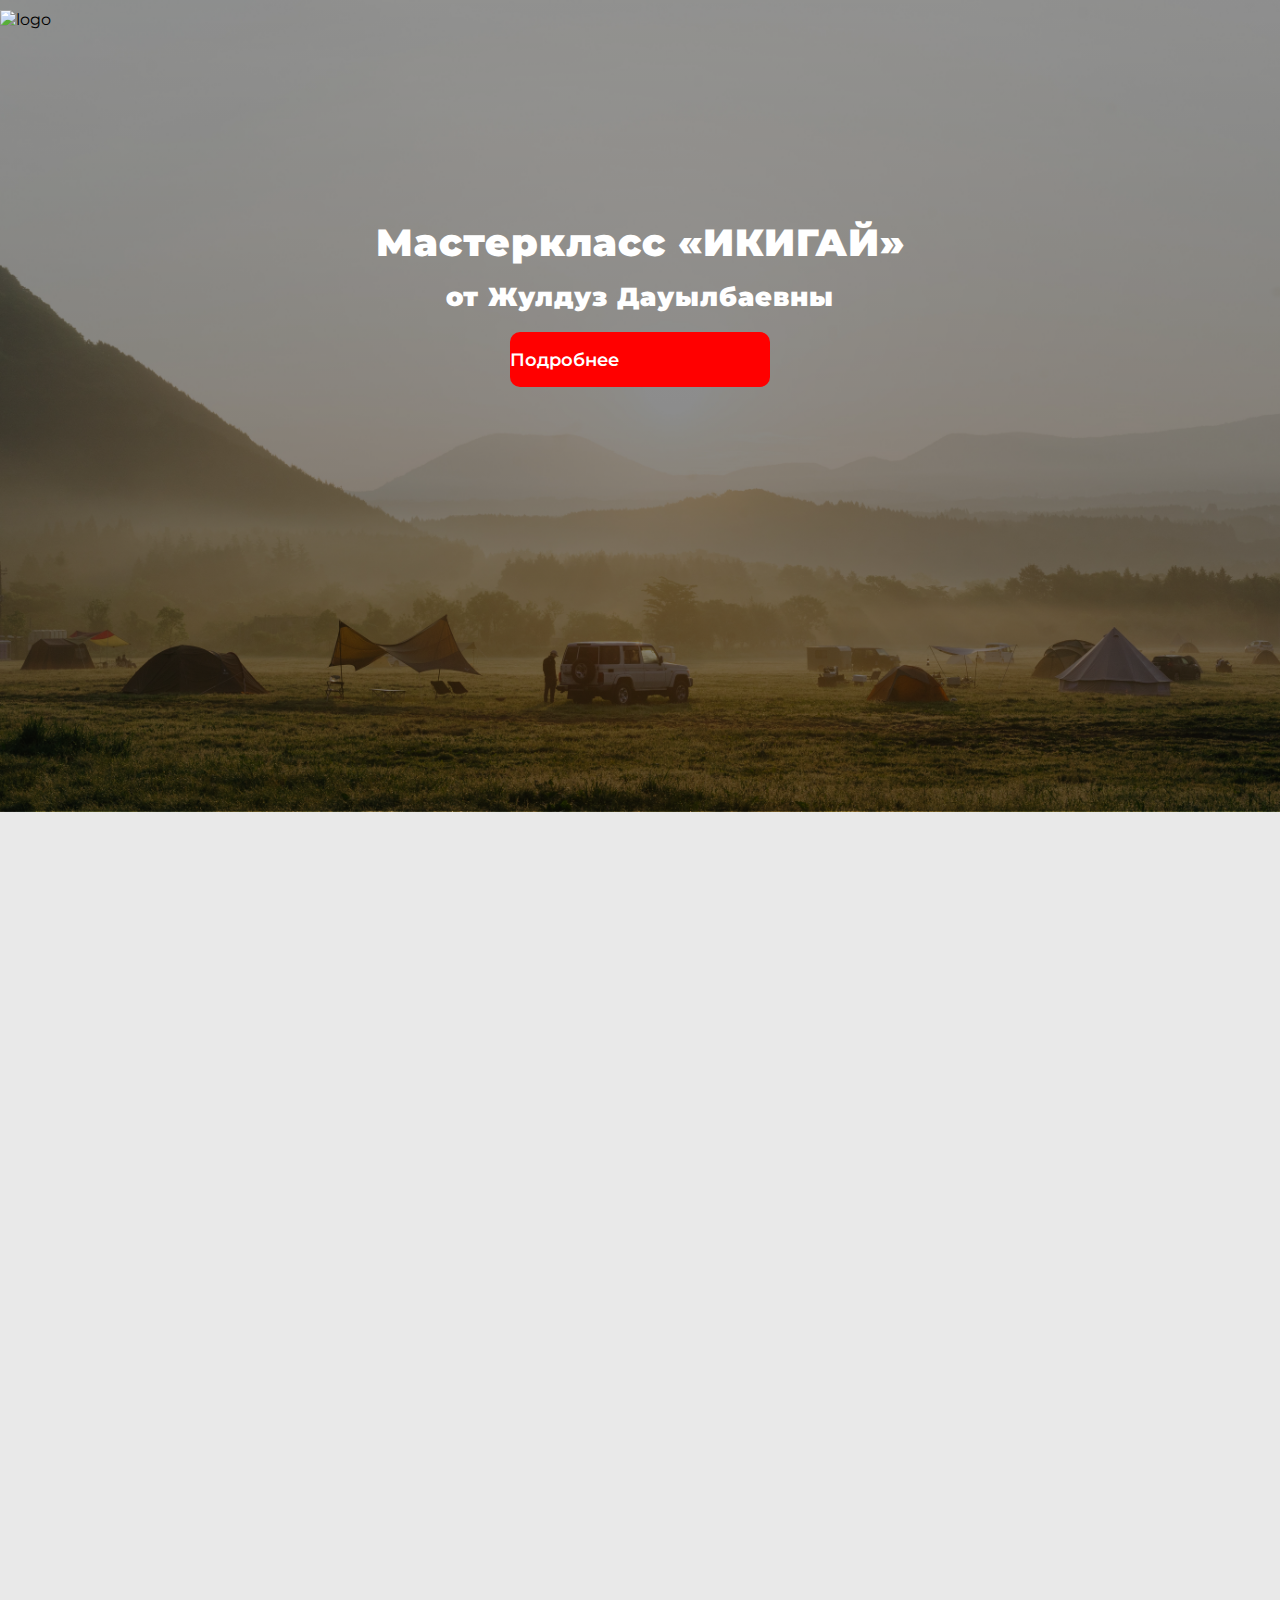
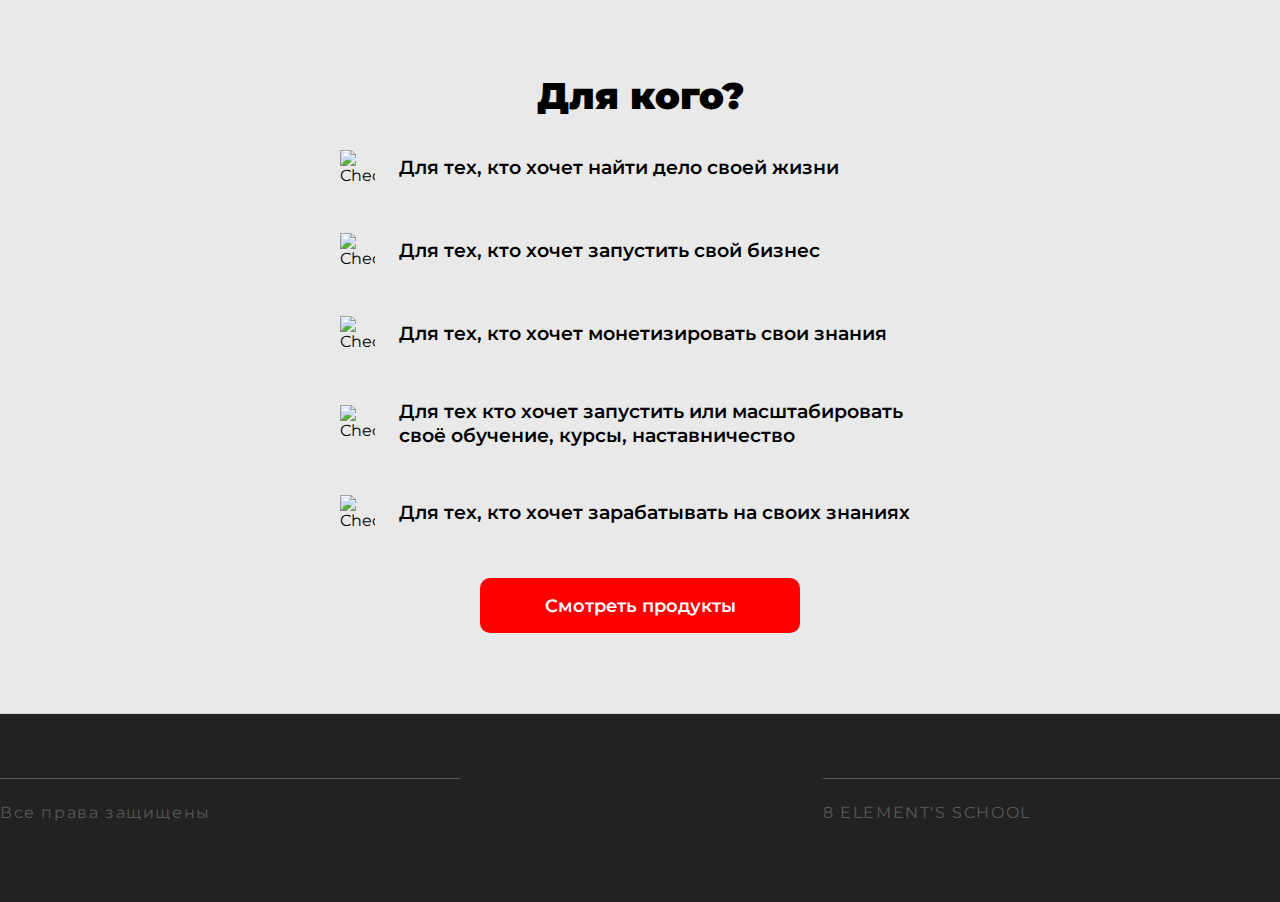
==== ikigai.html @ dce84486 "video" ====
<!DOCTYPE html>
<html lang="ru">

<head>
    <meta charset="UTF-8">
    <meta http-equiv="X-UA-Compatible" content="IE=edge">
    <meta name="viewport" content="width=device-width, initial-scale=1.0">

    <link href="https://cdn.jsdelivr.net/npm/bootstrap@5.2.0-beta1/dist/css/bootstrap.min.css" rel="stylesheet"
        integrity="sha384-0evHe/X+R7YkIZDRvuzKMRqM+OrBnVFBL6DOitfPri4tjfHxaWutUpFmBp4vmVor" crossorigin="anonymous">
    <script src="/lib/jquery-3.6.0.min.js"></script>

    <script src="https://cdn.jsdelivr.net/npm/particles.js@2.0.0/particles.min.js"></script>

    <link rel="preconnect" href="https://fonts.googleapis.com">
    <link rel="preconnect" href="https://fonts.gstatic.com" crossorigin>
    <link href="https://fonts.googleapis.com/css2?family=Montserrat:wght@400;600;700;800;900&display=swap"
        rel="stylesheet">

    <script src="https://kit.fontawesome.com/a199b00d11.js" crossorigin="anonymous"></script>



    <link rel="stylesheet" href="https://cdnjs.cloudflare.com/ajax/libs/animate.css/4.1.1/animate.min.css" />


    <link rel="stylesheet" href="css/style.css">

    <link rel="stylesheet" href="css/ikigai.css">

    <title>МК ИКИГАЙ</title>
</head>

<body>
    <div class="wrapper">
        <main class="ikigai-page">

            <div class="header h-img-2">
                <div class="container">

                    <div class="logo-holder">
                        <img src="src/img/logo.svg" alt="logo">
                    </div>
                    <!-- id="revealOnTop" -->
                    <div class="banner active">
                        <div class="banner-left">
                            <h1 class="header-title">Мастеркласс «ИКИГАЙ» <br> <span>от Жулдуз Дауылбаевны</span></h1>
                            <div class="banner-button banner-mt text-center">
                                <img src="src/img/person.webp" alt="">
                                <a class="button-goods" role="button" href="#services">
                                    Подробнее
                                </a>
                            </div>
                        </div>
                        <div class="banner-right"><img src="src/img/person.webp" alt="person" class="banner-right-img">
                        </div>
                    </div>
                </div>
            </div>

            <div class="video">
                <div class="container">
                    <div class="video-block">
                        <iframe src="https://www.youtube-nocookie.com/embed/d1ZmuhL0tUo?rel=0&amp;modestbranding=1"
                            title="YouTube video player" frameborder="0"
                            allow="accelerometer; autoplay; clipboard-write; encrypted-media; gyroscope; picture-in-picture"
                            allowfullscreen></iframe>
                    </div>
                </div>

            </div>

            <div class="whom">
                <div class="container">
                    <div class="whom-holder">
                        <h3 class="whom-title h3-title">Для кого?</h3>
                        <div class="whom-list">
                            <div class="whom-item">
                                <img src="src/img/checked.png" alt="Checked" class="img-checked">
                                <p class="whom-text text-item">Для тех, кто хочет найти дело своей жизни
                                </p>
                            </div>
                            <div class="whom-item">
                                <img src="src/img/checked.png" alt="Checked" class="img-checked">
                                <p class="whom-text text-item">Для тех, кто хочет запустить свой бизнес</p>
                            </div>
                            <div class="whom-item">
                                <img src="src/img/checked.png" alt="Checked" class="img-checked">
                                <p class="whom-text text-item">Для тех, кто хочет монетизировать свои знания</p>
                            </div>
                            <div class="whom-item">
                                <img src="src/img/checked.png" alt="Checked" class="img-checked">
                                <p class="whom-text text-item">Для тех кто хочет запустить или масштабировать своё
                                    обучение, курсы, наставничество</p>
                            </div>
                            <div class="whom-item">
                                <img src="src/img/checked.png" alt="Checked" class="img-checked">
                                <p class="whom-text text-item">Для тех, кто хочет зарабатывать на своих знаниях</p>
                            </div>
                        </div>
                        <div class="whom-button text-center">
                            <a class="button-goods" role="button" href="#services">
                                Смотреть продукты
                            </a>
                        </div>
                    </div>
                </div>
            </div>


        </main>
        <footer class="footer">
            <div class="container">
                <div class="footer-block">
                    <div class="footer-block-item">Все права защищены</div>
                    <div class="footer-block-socials">
                        <a href="#"><i class="fa-brands fa-facebook-f"></i></a>
                        <a href="#"><i class="fab fa-instagram"></i></a>
                        <a href="#"><i class="fab fa-tiktok"></i></a>
                        <a href="#"><i class="fab fa-youtube"></i></a>
                    </div>
                    <div class="footer-block-item text-end">8 ELEMENT'S SCHOOL</div>
                </div>
            </div>
        </footer>
    </div>

    <script src="scripts/app.js"></script>

</body>

</html>
---- css/style.css ----
*,
*::after
*::before {
  margin: 0;
  padding: 0;
  -webkit-box-sizing: border-box;
          box-sizing: border-box;
}

body {
  font-family: 'Montserrat', sans-serif;
}

body, h1, h2, h3, p {
  margin: 0;
  padding: 0;
}

html {
  scroll-behavior: smooth;
}

body {
  overflow-x: hidden;
}

html {
  scroll-behavior: smooth;
}

body {
  background: #f8f6fa;
}

:root {
  --fs-sm-h1: ;
  --fs-sm-400: 1rem;
  --fs-lg: ;
  --fs-xxl: ;
  --fs-600: 1.875rem;
}

canvas {
  padding: 0;
  margin: 0;
  border: 1px solid red;
}

div.btnbg {
  position: fixed;
  left: 0;
  top: 0;
  -webkit-box-shadow: 0px 0px 15px #ccc;
          box-shadow: 0px 0px 15px #ccc;
}

div.btnbg:hover {
  text-shadow: 0px 0px 3px #ccc;
  -webkit-box-shadow: 0px 0px 20px #ccc;
          box-shadow: 0px 0px 20px #ccc;
}

.button-goods {
  display: inline-block;
  color: #ffffff;
  font-size: 1rem;
  font-weight: 600;
  border-radius: 10px;
  padding-block: 1rem;
  max-width: 320px;
  width: 100%;
  background-color: #ff0000;
  text-decoration: none;
  -webkit-transition: all 0.3s;
  transition: all 0.3s;
  cursor: pointer;
  -webkit-touch-callout: none;
  /* iOS Safari */
  -webkit-user-select: none;
  /* Safari */
  /* Konqueror HTML */
  -moz-user-select: none;
  /* Old versions of Firefox */
  -ms-user-select: none;
  /* Internet Explorer/Edge */
  user-select: none;
}

a:hover.button-goods {
  color: #fff;
  -webkit-transform: scale(1.1, 1.1);
          transform: scale(1.1, 1.1);
  -webkit-transition: 0.4s all ease-in-out;
  transition: 0.4s all ease-in-out;
}

.text-item {
  font-size: var(--fs-sm-400);
  text-align: left;
}

.h3-title {
  font-size: var(--fs-600);
  font-weight: 900;
  text-align: center;
}

.header,
.whom,
.mentor,
.offer,
.questions,
.why-me {
  border-bottom: 1px solid rgba(89, 89, 89, 0.15);
}

.my-services {
  padding-bottom: 4rem !important;
}

.banner-button {
  display: -webkit-box;
  display: -ms-flexbox;
  display: flex;
  -webkit-box-orient: vertical;
  -webkit-box-direction: normal;
      -ms-flex-direction: column;
          flex-direction: column;
}

.banner-button img {
  max-width: 300px;
  margin: 0 auto;
}

.banner-button a.button-goods {
  margin: 0 auto;
}

.banner-mt {
  margin-top: 10px;
}

.person-title {
  width: 100%;
  background: transparent;
  color: #111;
  font-weight: 600;
  border: 2px solid #111;
  text-align: center;
  border-radius: 5px;
}

.h-img-1 {
  background-image: url("../src/img/header.jpg");
}

.h-img-2 {
  background-image: -webkit-gradient(linear, left top, left bottom, from(rgba(0, 0, 0, 0.4)), to(rgba(0, 0, 0, 0.5))), url("../src/img/fuji.jpg");
  background-image: linear-gradient(top, rgba(0, 0, 0, 0.4), rgba(0, 0, 0, 0.5)), url("../src/img/fuji.jpg");
}

.header {
  background-repeat: no-repeat;
  background-size: cover;
  background-position: center center;
  padding-top: 10px;
  padding-bottom: 50px;
}

.header .logo-holder img {
  margin-left: 15px;
  width: 120px;
}

.header .header-title {
  text-align: center;
  font-size: 1.5rem;
  margin-top: 45px;
  margin-bottom: 0.5rem;
  line-height: 1.3;
  font-weight: 1000;
  letter-spacing: 1px;
  text-transform: uppercase;
  color: #ff0000;
}

.header .header-subtitle {
  text-align: center;
  max-width: 290px;
  font-size: 0.85rem;
  margin: 0 auto;
  font-weight: 600;
}

.banner-right {
  display: none;
}

@media screen and (min-width: 425px) {
  .header .header-subtitle {
    max-width: unset;
  }
}

@media screen and (min-width: 1000px) {
  .header {
    height: 100vh;
    max-height: 801px;
    padding-bottom: 0;
  }
  .header .logo-holder img {
    margin-left: 0;
    width: 180px;
  }
  .header .header-title {
    font-size: 2rem;
    margin-bottom: 0.9rem;
  }
  .header .header-subtitle {
    font-size: 1.2rem;
    line-height: 1.5;
    margin-bottom: 1.5rem;
  }
  .header .button-goods {
    max-width: 260px;
  }
  .banner {
    display: -webkit-box;
    display: -ms-flexbox;
    display: flex;
  }
  .banner .banner-left {
    padding-top: 3rem;
    width: 55vw;
  }
  .banner .banner-left img {
    display: none;
  }
  .banner .banner-left *:not(.button-goods) {
    text-align: left;
  }
  .banner .banner-left .button-goods {
    margin: 0;
  }
  .banner .banner-right {
    display: block;
  }
  .banner .banner-right img {
    max-width: 580px;
    width: 34vw;
  }
}

@media screen and (min-width: 1300px) {
  .header .header-title {
    font-size: 2.5rem;
  }
  .header .header-subtitle {
    font-size: 1.3rem;
  }
  .banner .banner-left {
    padding-top: 6rem;
  }
  .banner-right-img {
    width: 38vw;
  }
}

.whom {
  padding-block: 3rem;
}

.whom .container {
  text-align: center;
}

.whom .whom-holder {
  display: inline-block;
}

.whom .whom-title {
  margin-bottom: 1.5rem;
}

.whom .whom-list {
  margin-bottom: 2rem;
}

.whom .whom-item {
  display: -webkit-box;
  display: -ms-flexbox;
  display: flex;
  gap: 1rem;
  -webkit-box-align: center;
      -ms-flex-align: center;
          align-items: center;
}

.whom .whom-item + .whom-item {
  -webkit-margin-before: 2rem;
          margin-block-start: 2rem;
}

.whom .whom-text {
  font-weight: 600;
}

.whom .img-checked {
  width: 35px;
}

.mentor {
  padding-block: 3rem;
  text-align: center;
}

.mentor .mentor-flex {
  display: -webkit-box;
  display: -ms-flexbox;
  display: flex;
  -webkit-box-orient: vertical;
  -webkit-box-direction: normal;
      -ms-flex-direction: column;
          flex-direction: column;
  -webkit-box-align: center;
      -ms-flex-align: center;
          align-items: center;
  -webkit-box-pack: center;
      -ms-flex-pack: center;
          justify-content: center;
}

.mentor .mentor-list {
  width: 100%;
  max-width: 450px;
  margin: 1.5rem auto 0;
}

.mentor .mentor-title {
  margin-bottom: 1.4rem;
}

.mentor .img-holder {
  position: relative;
  display: inline-block;
  text-align: center;
  margin-bottom: 2rem;
}

.mentor .img-holder img {
  width: 90%;
  max-width: 400px;
}

.mentor .img-holder p {
  position: absolute;
  bottom: 0;
  right: 0;
  background: red;
  font-size: var(--fs-sm-400);
  color: #fff;
  font-weight: 700;
  bottom: -18px;
  right: -5px;
  padding: 0.4rem 1rem;
  border-top-left-radius: 25px;
  border-top-right-radius: 5px;
  border-bottom-right-radius: 5px;
  background: linear-gradient(173deg, white 0%, #ec5f5c 100%);
  background: -webkit-gradient(linear, right top, left top, from(#ff416c), to(#ff4b2b));
  background: linear-gradient(to left, #ff416c, #ff4b2b);
  /* W3C, IE 10+/ Edge, Firefox 16+, Chrome 26+, Opera 12+, Safari 7+ */
}

.mentor .mentor-item {
  display: -webkit-box;
  display: -ms-flexbox;
  display: flex;
  -webkit-box-align: center;
      -ms-flex-align: center;
          align-items: center;
  gap: 1rem;
}

.mentor .mentor-img {
  width: 45px;
}

.mentor .mentor-text {
  font-weight: 600;
}

.mentor .mentor-item + .mentor-item {
  -webkit-margin-before: 1.3rem;
          margin-block-start: 1.3rem;
}

@media screen and (min-width: 1000px) {
  .mentor .mentor-flex {
    -webkit-box-orient: horizontal;
    -webkit-box-direction: normal;
        -ms-flex-direction: row;
            flex-direction: row;
    -webkit-box-pack: center;
        -ms-flex-pack: center;
            justify-content: center;
    gap: 5rem;
  }
  .mentor .img-holder {
    display: block;
    margin-bottom: 0;
  }
  .mentor .mentor-list {
    margin: 0;
    max-width: 500px;
  }
}

.offer {
  padding-block: 3rem;
}

.offer .offer-title {
  margin-inline: auto;
  margin-bottom: 2rem;
  max-width: 330px;
}

.offer .offer-list {
  margin-bottom: 3rem;
}

.offer .offer-item + .offer-item {
  margin-top: 1rem;
}

.offer .offer-item {
  border: 1px solid rgba(17, 17, 17, 0.3);
  background: #c0b491;
  /* fallback for old browsers */
  /* W3C, IE 10+/ Edge, Firefox 16+, Chrome 26+, Opera 12+, Safari 7+ */
  background: #ffffd5;
  /* fallback for old browsers */
  border-radius: 15px;
  padding: 1rem 1rem;
  max-width: 345px;
  width: 95%;
  margin: 0 auto;
  position: relative;
}

.offer .offer-item .offer-text {
  text-align: center;
  font-weight: 600;
}

.offer .offer-item .offer-number {
  position: absolute;
  top: 50%;
  left: -16px;
  -webkit-transform: translateY(-50%);
          transform: translateY(-50%);
  color: #fff;
  font-size: 1.39rem;
  font-weight: 600;
  display: inline-block;
  border-radius: 50%;
  height: 2rem;
  width: 2rem;
  text-align: center;
  background: #ff416c;
  /* fallback for old browsers */
  /* Chrome 10-25, Safari 5.1-6 */
  background: -webkit-gradient(linear, left top, right top, from(#ff4b2b), to(#ff416c));
  background: linear-gradient(to right, #ff4b2b, #ff416c);
  /* W3C, IE 10+/ Edge, Firefox 16+, Chrome 26+, Opera 12+, Safari 7+ */
  background: -webkit-gradient(linear, right top, left top, from(#ff416c), to(#ff4b2b));
  background: linear-gradient(to left, #ff416c, #ff4b2b);
  -webkit-box-shadow: rgba(0, 0, 0, 0.16) 0px 3px 6px, rgba(0, 0, 0, 0.23) 0px 3px 6px;
          box-shadow: rgba(0, 0, 0, 0.16) 0px 3px 6px, rgba(0, 0, 0, 0.23) 0px 3px 6px;
}

@media screen and (min-width: 375px) {
  .offer .offer-item {
    padding: 1rem 1.5rem;
  }
}

.questions {
  padding-block: 3rem;
}

.questions .questions-title {
  margin-bottom: 1.5rem;
}

.questions .questions-item + .questions-item {
  border-top: 1px solid #ff0000;
}

.questions .questions-item:first-child {
  border-top: 1px solid #ff0000;
}

.questions .questions-item:last-child {
  border-bottom: 1px solid #ff0000;
}

.questions .questions-item {
  padding-block: 2rem;
  font-weight: 600;
  font-size: 1rem;
  padding-left: 1rem;
}

.why-me {
  padding-block: 3rem;
}

.why-me .why-me-title {
  margin-bottom: 1.5rem;
}

.why-me .why-me-item + .why-me-item {
  margin-top: 1rem;
}

.why-me .why-me-item {
  display: -webkit-box;
  display: -ms-flexbox;
  display: flex;
  -webkit-box-align: center;
      -ms-flex-align: center;
          align-items: center;
  border: 1px solid #ff0000;
  border-radius: 15px;
  padding-inline: 1rem;
  height: 8rem;
  text-align: center;
  max-width: 345px;
  width: 95%;
  margin: 0 auto;
}

.why-me .why-me-item .why-me-text {
  text-align: center;
  font-weight: 600;
}

.my-services {
  padding-block: 3rem;
}

.my-services .my-services-title {
  margin-bottom: 2rem;
}

.my-services .service {
  display: block;
  color: #fff;
  text-decoration: none;
  border-radius: 10px;
  overflow: hidden;
  padding: 2rem 2rem;
  -webkit-transition: -webkit-box-shadow 0.5s ease;
  transition: -webkit-box-shadow 0.5s ease;
  transition: box-shadow 0.5s ease;
  transition: box-shadow 0.5s ease, -webkit-box-shadow 0.5s ease;
  aspect-ratio: 1.3 / 1;
  -webkit-box-shadow: rgba(0, 0, 0, 0.25) 0px 14px 28px, rgba(0, 0, 0, 0.22) 0px 10px 10px;
          box-shadow: rgba(0, 0, 0, 0.25) 0px 14px 28px, rgba(0, 0, 0, 0.22) 0px 10px 10px;
  position: relative;
}

.my-services .service:hover {
  -webkit-box-shadow: rgba(0, 0, 0, 0.16) 0px 3px 6px, rgba(0, 0, 0, 0.23) 0px 3px 6px;
          box-shadow: rgba(0, 0, 0, 0.16) 0px 3px 6px, rgba(0, 0, 0, 0.23) 0px 3px 6px;
}

.my-services .service .service-holder {
  z-index: 10;
  cursor: pointer;
  height: 100%;
  display: -webkit-box;
  display: -ms-flexbox;
  display: flex;
  -webkit-box-orient: vertical;
  -webkit-box-direction: normal;
      -ms-flex-direction: column;
          flex-direction: column;
  -webkit-box-pack: justify;
      -ms-flex-pack: justify;
          justify-content: space-between;
}

.my-services .service .bg-img {
  background-position: center center;
  background-repeat: no-repeat;
  background-size: cover;
  position: absolute;
  top: 0;
  left: 0;
  right: 0;
  bottom: 0;
  z-index: -1;
  -webkit-transition: all 0.5s ease-in-out;
  transition: all 0.5s ease-in-out;
}

.my-services .service .bg-img-1 {
  background-image: -webkit-gradient(linear, left top, left bottom, from(rgba(0, 0, 0, 0.2)), to(rgba(0, 0, 0, 0.4))), url("../src/img/sakura.jpg");
  background-image: linear-gradient(rgba(0, 0, 0, 0.2), rgba(0, 0, 0, 0.4)), url("../src/img/sakura.jpg");
}

.my-services .service .bg-img-2 {
  background-image: -webkit-gradient(linear, left top, left bottom, from(rgba(0, 0, 0, 0)), to(rgba(0, 0, 0, 0.5))), url("../src/img/training.jpg");
  background-image: linear-gradient(rgba(0, 0, 0, 0), rgba(0, 0, 0, 0.5)), url("../src/img/training.jpg");
}

.my-services .service .bg-img-3 {
  background-image: -webkit-gradient(linear, left top, left bottom, from(rgba(0, 0, 0, 0)), to(rgba(0, 0, 0, 0.5))), url("../src/img/sales.jpg");
  background-image: linear-gradient(rgba(0, 0, 0, 0), rgba(0, 0, 0, 0.5)), url("../src/img/sales.jpg");
}

.my-services .service .bg-img-4 {
  background-image: -webkit-gradient(linear, left top, left bottom, from(rgba(0, 0, 0, 0.3)), to(rgba(0, 0, 0, 0.4))), url("../src/img/finance.jpg");
  background-image: linear-gradient(rgba(0, 0, 0, 0.3), rgba(0, 0, 0, 0.4)), url("../src/img/finance.jpg");
}

.my-services .service:hover .bg-img {
  -webkit-transform: scale(1.1);
          transform: scale(1.1);
}

.my-services .service .service__title {
  text-transform: uppercase;
  font-size: 1.5rem;
  font-weight: 600;
}

.footer {
  background: #222;
}

.footer .footer-block {
  color: #fff;
  padding-block: 4rem 5rem;
  display: -webkit-box;
  display: -ms-flexbox;
  display: flex;
  -webkit-box-align: center;
      -ms-flex-align: center;
          align-items: center;
  -webkit-box-pack: justify;
      -ms-flex-pack: justify;
          justify-content: space-between;
}

.footer .footer-block .footer-block-item {
  border-top: 1px solid #585858;
  padding-top: 1.5rem;
  letter-spacing: 0.1em;
  -webkit-box-flex: 1;
      -ms-flex-positive: 1;
          flex-grow: 1;
  color: #585858;
}

.footer .footer-block .footer-block-socials {
  -webkit-box-flex: 1.2;
      -ms-flex-positive: 1.2;
          flex-grow: 1.2;
  text-align: center;
  margin-top: -47px;
}

.footer .footer-block .footer-block-socials span {
  text-transform: uppercase;
  margin-right: 0.4rem;
  font-size: 1.5rem;
}

.footer .footer-block .footer-block-socials a {
  text-decoration: none;
  color: #fff;
  font-size: 1.5rem;
}

.footer .footer-block .footer-block-socials a:hover {
  color: #ff0000;
}

.footer .footer-block .footer-block-socials a:hover i {
  -webkit-transform: scale(1.3);
          transform: scale(1.3);
}

.footer .footer-block .footer-block-socials i {
  margin: 0 0.5rem;
  -webkit-transition: 0.15s all ease-out;
  transition: 0.15s all ease-out;
}

@media screen and (max-width: 768px) {
  .footer .footer-block {
    -webkit-box-orient: vertical;
    -webkit-box-direction: normal;
        -ms-flex-direction: column;
            flex-direction: column;
    padding-block: 2rem 3rem;
  }
  .footer .footer-block .footer-block-socials {
    -webkit-box-ordinal-group: 2;
        -ms-flex-order: 1;
            order: 1;
    margin: 0;
    margin-bottom: 1rem;
  }
  .footer .footer-block .footer-block-item:first-child {
    -webkit-box-ordinal-group: 3;
        -ms-flex-order: 2;
            order: 2;
    padding-top: 1rem;
  }
  .footer .footer-block .footer-block-item:last-child {
    -webkit-box-ordinal-group: 4;
        -ms-flex-order: 3;
            order: 3;
    border-top: unset;
    padding-top: 1rem;
  }
}

.banner {
  position: relative;
  -webkit-transform: translateY(150px);
          transform: translateY(150px);
  opacity: 0;
  -webkit-transition: all 1s ease;
  transition: all 1s ease;
}

.banner.active {
  -webkit-transform: translateY(0px);
          transform: translateY(0px);
  opacity: 1;
}

.banner-left .header-title {
  -webkit-animation: slideInRight 1s ease-out;
          animation: slideInRight 1s ease-out;
}

.reveal {
  position: relative;
  -webkit-transform: translateY(150px);
          transform: translateY(150px);
  opacity: 0;
  -webkit-transition: all 1s ease;
  transition: all 1s ease;
}

.reveal.active {
  -webkit-transform: translateY(0px);
          transform: translateY(0px);
  opacity: 1;
}

.offer {
  overflow-x: hidden;
}

.whom,
.mentor,
.offer,
.questions,
.why-me {
  border-bottom: 1px solid rgba(89, 89, 89, 0.15);
  padding-block: 3rem 5rem;
}

@media screen and (min-width: 1000px) {
  .why-me .why-me-item {
    max-width: 420px;
    padding-inline: 2rem;
  }
  .my-services .service .service__title {
    font-size: 2rem;
  }
  .whom .whom-item + .whom-item {
    -webkit-margin-before: 3rem;
            margin-block-start: 3rem;
  }
  .whom .whom-list {
    max-width: 700px;
    margin-bottom: 3rem;
  }
  .whom .img-checked {
    margin-right: 0.5rem;
  }
  .h3-title {
    margin-bottom: 2rem !important;
  }
  :root {
    --fs-600: 2.3rem;
  }
  .text-item {
    font-size: 1.2rem !important;
  }
  .button-goods {
    font-size: 1.15rem;
  }
  .offer .offer-item {
    max-width: 430px;
    padding: 1rem 2.5rem;
  }
  .offer .offer-title {
    max-width: 450px;
  }
}
/*# sourceMappingURL=style.css.map */
---- css/ikigai.css ----
html {
  scroll-behavior: smooth;
}

body {
  background-color: #e9e9e9;
}

.ikigai-page .banner .banner-left .header-title {
  text-transform: unset;
  text-align: center;
  color: #fff;
  font-size: clamp(1.15rem, 4vw, 2rem);
}

.ikigai-page .banner .banner-left .header-title span {
  font-size: clamp(0.85rem, 3vw, 1.5rem);
}

.ikigai-page .banner .banner-left .button-goods {
  margin: 0 auto;
}

.ikigai-page .whom .whom-list {
  max-width: 600px;
}

.video {
  margin-block: 4rem 2rem;
  text-align: center;
}

.video .video-block {
  position: relative;
  padding-block: 0 56%;
}

.video iframe {
  position: absolute;
  z-index: 1000;
  -webkit-user-select: none;
     -moz-user-select: none;
      -ms-user-select: none;
          user-select: none;
  top: 50%;
  left: 50%;
  -webkit-transform: translate(-50%, -50%);
          transform: translate(-50%, -50%);
  max-width: 1100px;
  width: 100%;
  aspect-ratio: 1.8 / 1;
}

@media screen and (min-width: 1000px) {
  .ikigai-page .banner .banner-right {
    display: none;
  }
  .ikigai-page .banner .banner-left {
    width: 100vw;
    padding-top: 9rem;
  }
  .ikigai-page .banner .banner-left .header-title {
    font-size: clamp(2rem, 3vw, 2.5rem);
  }
  .ikigai-page .banner .banner-left .header-title span {
    font-size: clamp(1.5rem, 2vw, 2rem);
  }
}
/*# sourceMappingURL=ikigai.css.map */
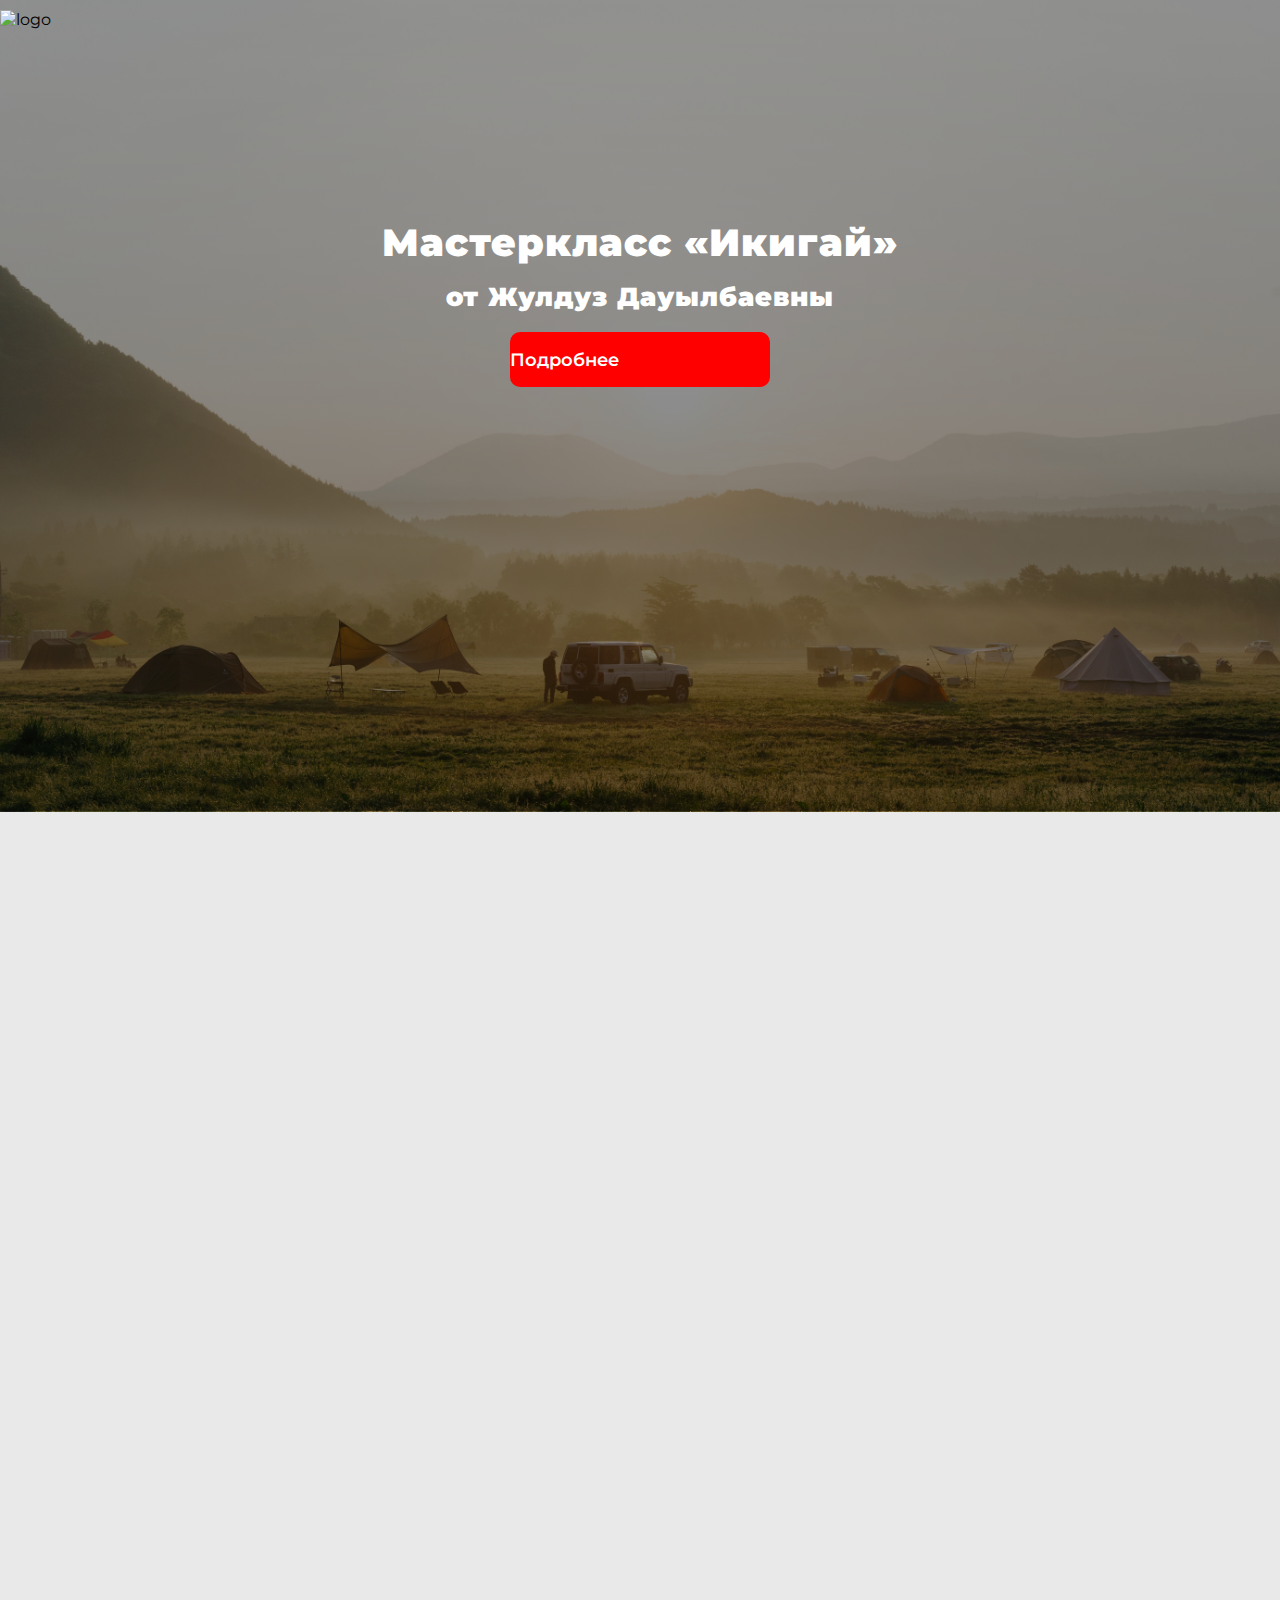
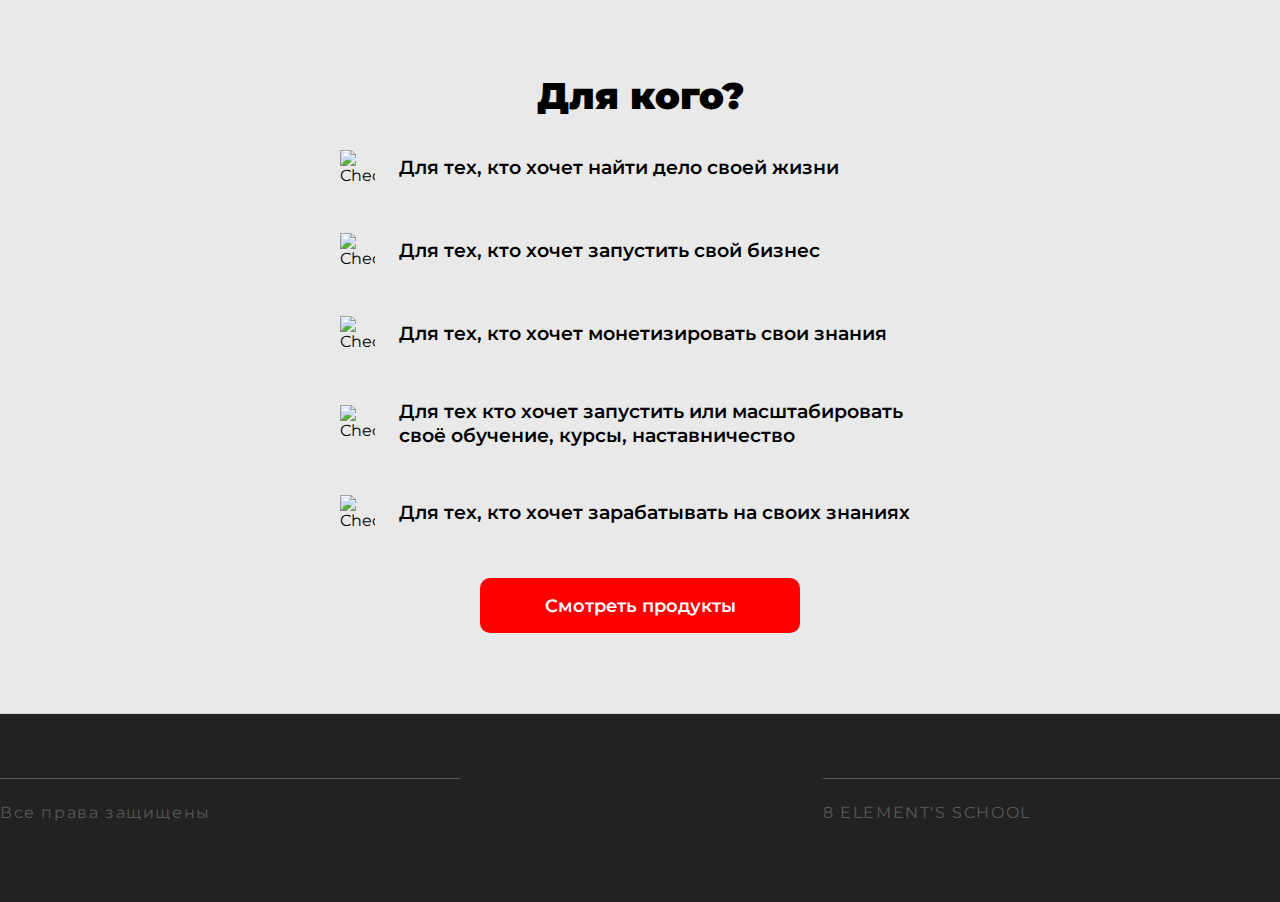
==== commit abecce09: "yeayes" ====
--- a/ikigai.html
+++ b/ikigai.html
@@ -44,7 +44,7 @@
                     <!-- id="revealOnTop" -->
                     <div class="banner active">
                         <div class="banner-left">
-                            <h1 class="header-title">Мастеркласс «ИКИГАЙ» <br> <span>от Жулдуз Дауылбаевны</span></h1>
+                            <h1 class="header-title">Мастеркласс «Икигай» <br> <span>от Жулдуз Дауылбаевны</span></h1>
                             <div class="banner-button banner-mt text-center">
                                 <img src="src/img/person.webp" alt="">
                                 <a class="button-goods" role="button" href="#services">
@@ -61,7 +61,7 @@
             <div class="video">
                 <div class="container">
                     <div class="video-block">
-                        <iframe src="https://www.youtube-nocookie.com/embed/d1ZmuhL0tUo?rel=0&amp;modestbranding=1"
+                        <iframe src="https://www.youtube-nocookie.com/embed/d1ZmuhL0tUo?rel=0&amp;modestbranding=1;autoplay=1"
                             title="YouTube video player" frameborder="0"
                             allow="accelerometer; autoplay; clipboard-write; encrypted-media; gyroscope; picture-in-picture"
                             allowfullscreen></iframe>
--- a/css/ikigai.css
+++ b/css/ikigai.css
@@ -36,12 +36,13 @@
 }
 
 .video iframe {
+  -webkit-user-select: none !important;
+     -moz-user-select: none !important;
+      -ms-user-select: none !important;
+          user-select: none !important;
   position: absolute;
   z-index: 1000;
-  -webkit-user-select: none;
-     -moz-user-select: none;
-      -ms-user-select: none;
-          user-select: none;
+  user-select: none;
   top: 50%;
   left: 50%;
   -webkit-transform: translate(-50%, -50%);
